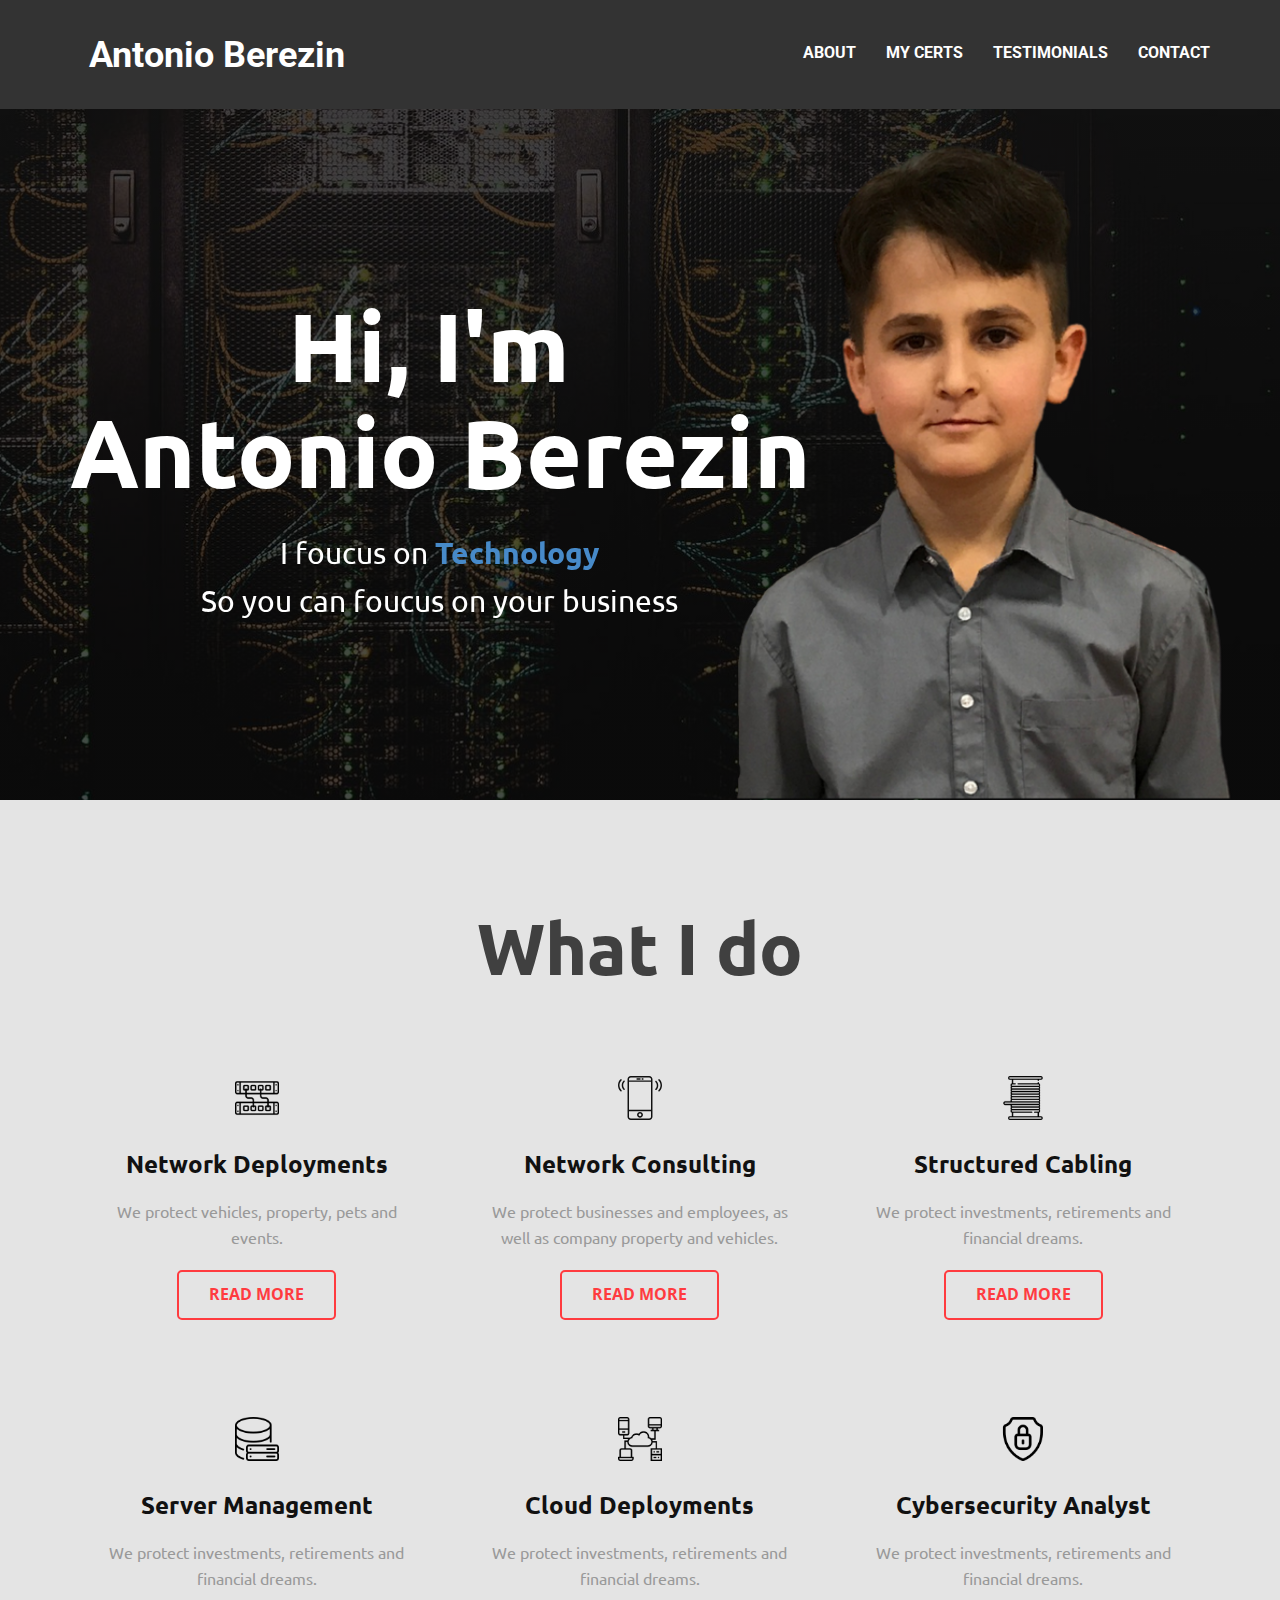
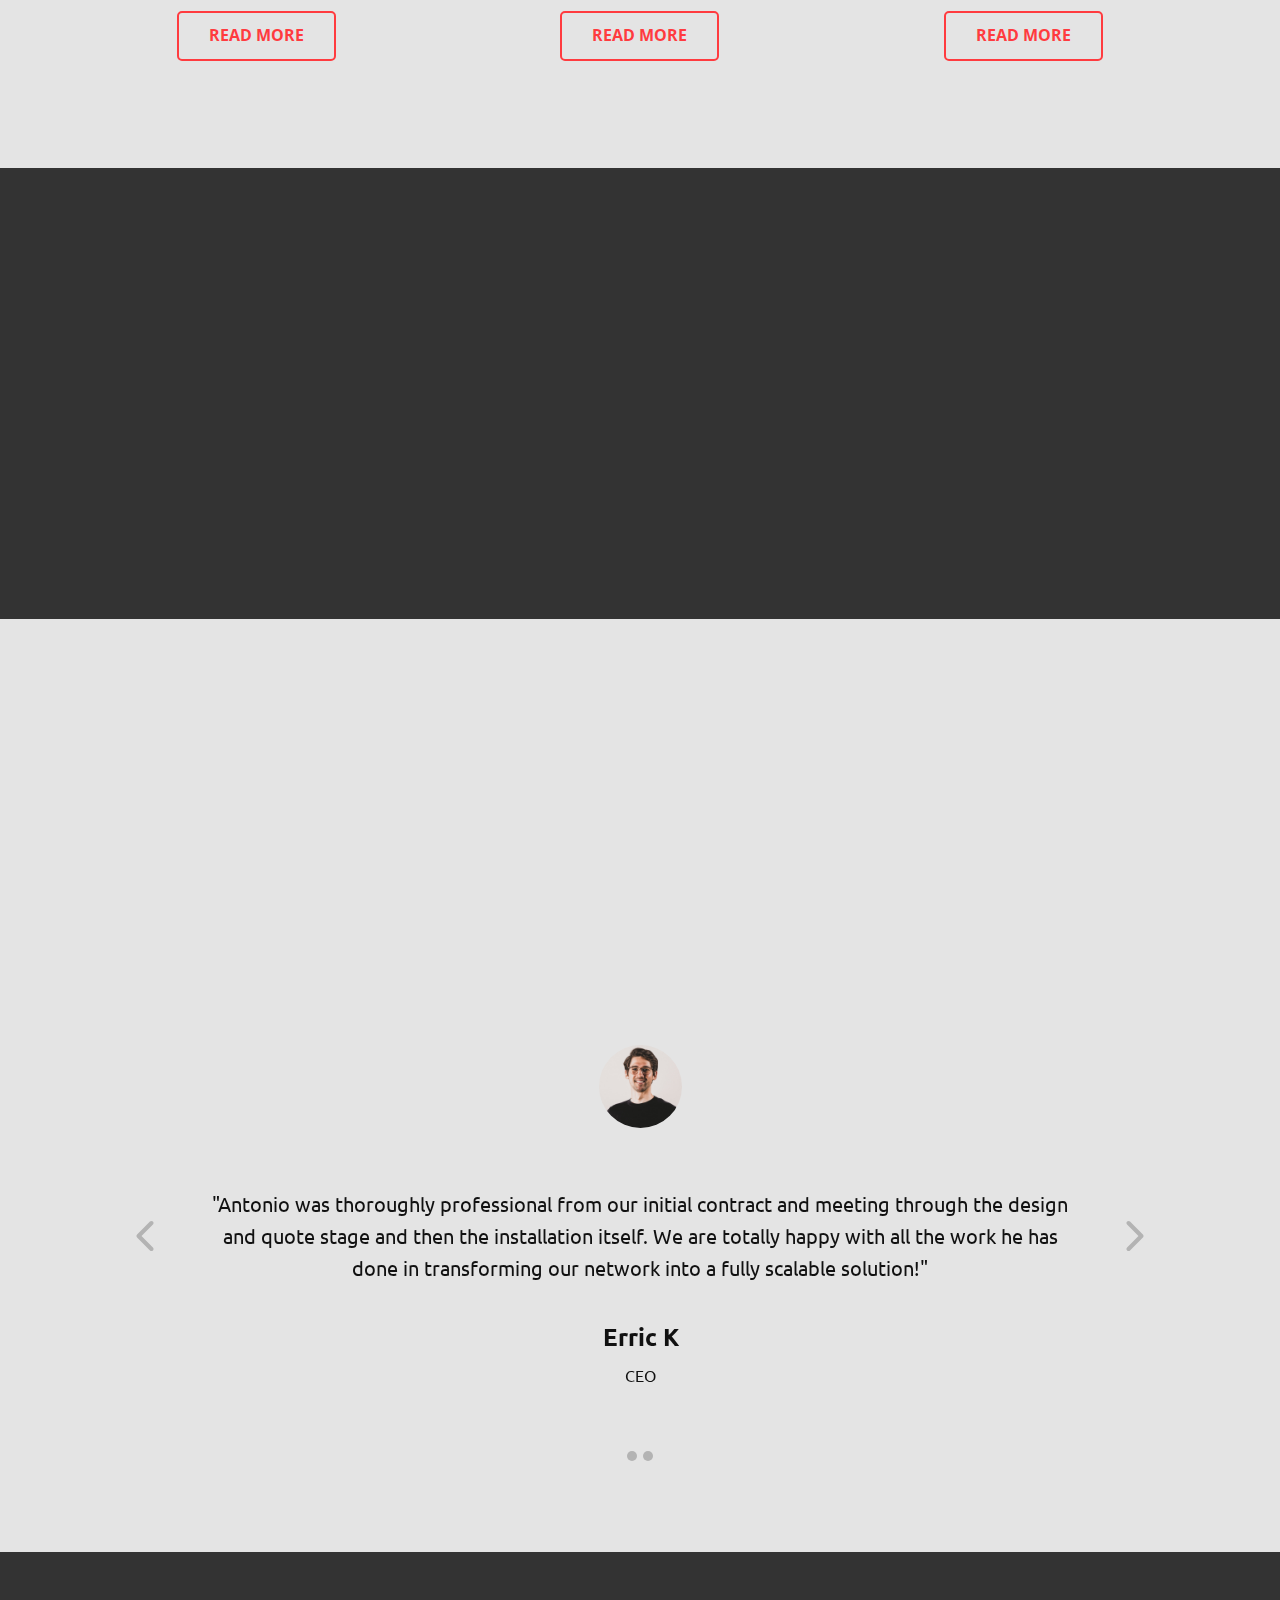
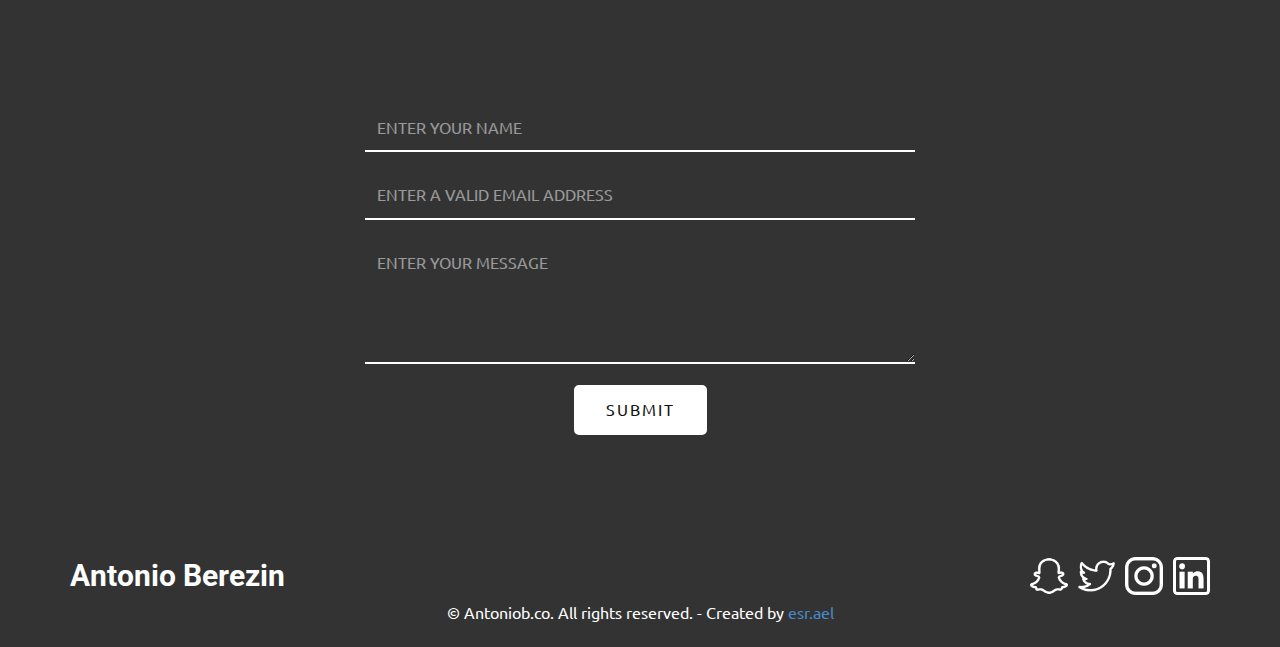
==== index.html @ 60950435 "Initial commit" ====
<!DOCTYPE html>
<html style="font-size: 16px;">
  <head>
    <meta name="viewport" content="width=device-width, initial-scale=1.0">
    <meta charset="utf-8">
    <meta name="keywords" content="Antonio Berezin, Network Manager in Portland Oregon, ">
    <meta name="description" content="Hi im Antonio Berezin, i'm a freelancer in Portland, Oregon.">
    <meta name="page_type" content="np-template-header-footer-from-plugin">
    <title>Antonio Berezin</title>
    <link rel="stylesheet" href="nicepage.css" media="screen">
<link rel="stylesheet" href="Copy-of-antonio-berezin.css" media="screen">
    <script class="u-script" type="text/javascript" src="jquery.js" defer=""></script>
    <script class="u-script" type="text/javascript" src="nicepage.js" defer=""></script>
    <meta name="generator" content="Nicepage 4.10.5, nicepage.com">
    <meta property="og:title" content="Antonio Berezin">
    <meta property="og:description" content="IT Professional">
    <meta property="og:url" content="antoniob.co">
    <link id="u-theme-google-font" rel="stylesheet" href="https://fonts.googleapis.com/css?family=Roboto:100,100i,300,300i,400,400i,500,500i,700,700i,900,900i|Open+Sans:300,300i,400,400i,500,500i,600,600i,700,700i,800,800i">
    <link id="u-page-google-font" rel="stylesheet" href="https://fonts.googleapis.com/css?family=Ubuntu:300,300i,400,400i,500,500i,700,700i|Roboto:100,100i,300,300i,400,400i,500,500i,700,700i,900,900i">
    
    
    
    
    
    
    
    <script type="application/ld+json">{
		"@context": "http://schema.org",
		"@type": "Organization",
		"name": "",
		"sameAs": [
				"https://snapchat.com/add/antonioberezin",
				"https://instagram.com/antonioberezin",
				"https://linkedin.com/in/antonio-berezin"
		]
}</script>
    <meta name="theme-color" content="#478ac9">
    <meta property="og:type" content="website">
  </head>
  <body data-home-page="Copy-of-antonio-berezin.html" data-home-page-title="Copy of antonio berezin" class="u-body u-grey-80 u-overlap u-overlap-contrast u-xl-mode"><header class="u-clearfix u-grey-80 u-header u-sticky u-sticky-19c5 u-header" id="sec-6980"><div class="u-clearfix u-sheet u-sheet-1">
        <nav class="u-menu u-menu-one-level u-offcanvas u-menu-1" data-position="Menu">
          <div class="menu-collapse u-custom-font u-font-roboto" style="font-size: 1rem; letter-spacing: 0px; text-transform: uppercase; font-weight: 700;">
            <a class="u-button-style u-custom-active-border-color u-custom-active-color u-custom-border u-custom-border-color u-custom-borders u-custom-hover-border-color u-custom-hover-color u-custom-left-right-menu-spacing u-custom-padding-bottom u-custom-text-active-color u-custom-text-color u-custom-text-hover-color u-custom-top-bottom-menu-spacing u-nav-link u-text-active-palette-1-base u-text-hover-palette-2-base" href="#">
              <svg class="u-svg-link" viewBox="0 0 24 24"><use xmlns:xlink="http://www.w3.org/1999/xlink" xlink:href="#menu-hamburger"></use></svg>
              <svg class="u-svg-content" version="1.1" id="menu-hamburger" viewBox="0 0 16 16" x="0px" y="0px" xmlns:xlink="http://www.w3.org/1999/xlink" xmlns="http://www.w3.org/2000/svg"><g><rect y="1" width="16" height="2"></rect><rect y="7" width="16" height="2"></rect><rect y="13" width="16" height="2"></rect>
</g></svg>
            </a>
          </div>
          <div class="u-custom-menu u-nav-container">
            <ul class="u-custom-font u-font-roboto u-nav u-spacing-30 u-unstyled u-nav-1"><li class="u-nav-item"><a class="u-border-2 u-border-active-white u-border-hover-custom-color-3 u-border-no-left u-border-no-right u-border-no-top u-button-style u-nav-link u-text-active-white u-text-hover-custom-color-3 u-text-white" href="antonio-Test.html#carousel_52c8" data-page-id="630117478" style="padding: 10px 0px;">About</a>
</li><li class="u-nav-item"><a class="u-border-2 u-border-active-white u-border-hover-custom-color-3 u-border-no-left u-border-no-right u-border-no-top u-button-style u-nav-link u-text-active-white u-text-hover-custom-color-3 u-text-white" href="antonio-Test.html#sec-b548" data-page-id="630117478" style="padding: 10px 0px;">My Certs</a>
</li><li class="u-nav-item"><a class="u-border-2 u-border-active-white u-border-hover-custom-color-3 u-border-no-left u-border-no-right u-border-no-top u-button-style u-nav-link u-text-active-white u-text-hover-custom-color-3 u-text-white" href="antonio-Test.html#sec-f256" data-page-id="630117478" style="padding: 10px 0px;">Testimonials</a>
</li><li class="u-nav-item"><a class="u-border-2 u-border-active-white u-border-hover-custom-color-3 u-border-no-left u-border-no-right u-border-no-top u-button-style u-nav-link u-text-active-white u-text-hover-custom-color-3 u-text-white" href="antonio-Test.html#sec-b2d9" data-page-id="630117478" style="padding: 10px 0px;">Contact</a>
</li></ul>
          </div>
          <div class="u-custom-menu u-nav-container-collapse">
            <div class="u-black u-container-style u-expanded-width-lg u-expanded-width-md u-expanded-width-xl u-inner-container-layout u-opacity u-opacity-95 u-sidenav u-sidenav-1" data-offcanvas-width="445.5418">
              <div class="u-inner-container-layout u-sidenav-overflow">
                <div class="u-menu-close"></div>
                <ul class="u-align-center u-custom-font u-font-ubuntu u-nav u-popupmenu-items u-unstyled u-nav-2"><li class="u-nav-item"><a class="u-button-style u-nav-link" href="antonio-Test.html#carousel_52c8" data-page-id="630117478" style="padding-top: 30px; padding-bottom: 30px;">About</a>
</li><li class="u-nav-item"><a class="u-button-style u-nav-link" href="antonio-Test.html#sec-b548" data-page-id="630117478" style="padding-top: 30px; padding-bottom: 30px;">My Certs</a>
</li><li class="u-nav-item"><a class="u-button-style u-nav-link" href="antonio-Test.html#sec-f256" data-page-id="630117478" style="padding-top: 30px; padding-bottom: 30px;">Testimonials</a>
</li><li class="u-nav-item"><a class="u-button-style u-nav-link" href="antonio-Test.html#sec-b2d9" data-page-id="630117478" style="padding-top: 30px; padding-bottom: 30px;">Contact</a>
</li></ul>
              </div>
            </div>
            <div class="u-black u-menu-overlay u-opacity u-opacity-70"></div>
          </div>
        </nav>
        <p class="u-align-center u-custom-font u-font-roboto u-text u-text-1">
          <a class="u-border-none u-btn u-button-link u-button-style u-custom-font u-font-roboto u-none u-text-hover-grey-10 u-text-white u-btn-1" href="https://antoniob.co">Antonio Berezin</a>
        </p>
      </div></header>
    <section class="u-align-center u-clearfix u-image u-parallax u-shading u-section-1" src="" data-image-width="1600" data-image-height="898" id="sec-2706">
      <div class="u-clearfix u-sheet u-sheet-1">
        <img class="u-hidden-sm u-hidden-xs u-image u-image-default u-image-1" src="images/Untitleddesign1.png" alt="" data-image-width="1920" data-image-height="1080" data-animation-name="customAnimationIn" data-animation-duration="1000">
        <h1 class="u-custom-font u-font-ubuntu u-text u-text-default-lg u-text-default-xl u-title u-text-1">Hi, I'm&nbsp;<br>Antonio Berezin
        </h1>
        <p class="u-custom-font u-font-ubuntu u-large-text u-text u-text-variant u-text-2"> I foucus on <span class="u-text-palette-1-base" style="font-weight: 700;">Technology</span>
          <br>So you can foucus on your ​business
        </p>
      </div>
    </section>
    <section class="u-align-center u-clearfix u-custom-color-4 u-section-2" id="carousel_52c8">
      <div class="u-clearfix u-sheet u-sheet-1">
        <h2 class="u-custom-font u-font-ubuntu u-text u-text-grey-75 u-text-1">What I do </h2>
        <div class="u-expanded-width u-list u-list-1">
          <div class="u-repeater u-repeater-1">
            <div class="u-align-center u-container-style u-list-item u-repeater-item">
              <div class="u-container-layout u-similar-container u-valign-top u-container-layout-1"><span class="u-file-icon u-icon u-icon-circle u-text-black u-icon-1"><img src="images/22.png" alt=""></span>
                <h5 class="u-custom-font u-font-ubuntu u-text u-text-2">Network Deployments</h5>
                <p class="u-custom-font u-font-ubuntu u-text u-text-grey-40 u-text-3">We protect vehicles, property, pets and events.<br>
                </p>
                <a href="https://esraelnate.com" class="u-border-2 u-border-custom-color-3 u-border-hover-white u-btn u-btn-round u-button-style u-hover-custom-color-3 u-none u-radius-5 u-text-custom-color-3 u-text-hover-white u-btn-1">read more</a>
              </div>
            </div>
            <div class="u-align-center u-container-style u-list-item u-repeater-item">
              <div class="u-container-layout u-similar-container u-valign-top u-container-layout-2"><span class="u-icon u-icon-circle u-icon-2"><svg class="u-svg-link" preserveAspectRatio="xMidYMin slice" viewBox="0 0 60 60" style=""><use xmlns:xlink="http://www.w3.org/1999/xlink" xlink:href="#svg-c8a6"></use></svg><svg class="u-svg-content" viewBox="0 0 60 60" x="0px" y="0px" id="svg-c8a6" style="enable-background:new 0 0 60 60;"><g><path d="M42.595,0H17.405C14.977,0,13,1.977,13,4.405v51.189C13,58.023,14.977,60,17.405,60h25.189C45.023,60,47,58.023,47,55.595
		V4.405C47,1.977,45.023,0,42.595,0z M15,8h30v38H15V8z M17.405,2h25.189C43.921,2,45,3.079,45,4.405V6H15V4.405
		C15,3.079,16.079,2,17.405,2z M42.595,58H17.405C16.079,58,15,56.921,15,55.595V48h30v7.595C45,56.921,43.921,58,42.595,58z"></path><path d="M30,49c-2.206,0-4,1.794-4,4s1.794,4,4,4s4-1.794,4-4S32.206,49,30,49z M30,55c-1.103,0-2-0.897-2-2s0.897-2,2-2
		s2,0.897,2,2S31.103,55,30,55z"></path><path d="M26,5h4c0.553,0,1-0.447,1-1s-0.447-1-1-1h-4c-0.553,0-1,0.447-1,1S25.447,5,26,5z"></path><path d="M33,5h1c0.553,0,1-0.447,1-1s-0.447-1-1-1h-1c-0.553,0-1,0.447-1,1S32.447,5,33,5z"></path><path d="M56.612,4.569c-0.391-0.391-1.023-0.391-1.414,0s-0.391,1.023,0,1.414c3.736,3.736,3.736,9.815,0,13.552
		c-0.391,0.391-0.391,1.023,0,1.414c0.195,0.195,0.451,0.293,0.707,0.293s0.512-0.098,0.707-0.293
		C61.128,16.434,61.128,9.085,56.612,4.569z"></path><path d="M52.401,6.845c-0.391-0.391-1.023-0.391-1.414,0s-0.391,1.023,0,1.414c1.237,1.237,1.918,2.885,1.918,4.639
		s-0.681,3.401-1.918,4.638c-0.391,0.391-0.391,1.023,0,1.414c0.195,0.195,0.451,0.293,0.707,0.293s0.512-0.098,0.707-0.293
		c1.615-1.614,2.504-3.764,2.504-6.052S54.017,8.459,52.401,6.845z"></path><path d="M4.802,5.983c0.391-0.391,0.391-1.023,0-1.414s-1.023-0.391-1.414,0c-4.516,4.516-4.516,11.864,0,16.38
		c0.195,0.195,0.451,0.293,0.707,0.293s0.512-0.098,0.707-0.293c0.391-0.391,0.391-1.023,0-1.414
		C1.065,15.799,1.065,9.72,4.802,5.983z"></path><path d="M9.013,6.569c-0.391-0.391-1.023-0.391-1.414,0c-1.615,1.614-2.504,3.764-2.504,6.052s0.889,4.438,2.504,6.053
		c0.195,0.195,0.451,0.293,0.707,0.293s0.512-0.098,0.707-0.293c0.391-0.391,0.391-1.023,0-1.414
		c-1.237-1.237-1.918-2.885-1.918-4.639S7.775,9.22,9.013,7.983C9.403,7.593,9.403,6.96,9.013,6.569z"></path>
</g></svg></span>
                <h5 class="u-custom-font u-font-ubuntu u-text u-text-4"> Network Consulting</h5>
                <p class="u-custom-font u-font-ubuntu u-text u-text-grey-40 u-text-5">We protect businesses and employees, as well as company property and vehicles.</p>
                <a href="https://esraelnate.com" class="u-border-2 u-border-custom-color-3 u-border-hover-white u-btn u-btn-round u-button-style u-hover-custom-color-3 u-none u-radius-5 u-text-custom-color-3 u-text-hover-white u-btn-2">read more</a>
              </div>
            </div>
            <div class="u-align-center u-container-style u-list-item u-repeater-item">
              <div class="u-container-layout u-similar-container u-valign-top u-container-layout-3"><span class="u-file-icon u-icon u-icon-circle u-icon-3"><img src="images/843116.png" alt=""></span>
                <h5 class="u-custom-font u-font-ubuntu u-text u-text-6"> Structured Cabling</h5>
                <p class="u-custom-font u-font-ubuntu u-text u-text-grey-40 u-text-7">We protect investments, retirements and financial dreams.</p>
                <a href="https://esraelnate.com" class="u-border-2 u-border-custom-color-3 u-border-hover-white u-btn u-btn-round u-button-style u-hover-custom-color-3 u-none u-radius-5 u-text-custom-color-3 u-text-hover-white u-btn-3">read more</a>
              </div>
            </div>
            <div class="u-align-center u-container-style u-list-item u-repeater-item">
              <div class="u-container-layout u-similar-container u-valign-top u-container-layout-4"><span class="u-file-icon u-icon u-icon-circle u-icon-4"><img src="images/622400.png" alt=""></span>
                <h5 class="u-custom-font u-font-ubuntu u-text u-text-8">Server ​Management</h5>
                <p class="u-custom-font u-font-ubuntu u-text u-text-grey-40 u-text-9">We protect investments, retirements and financial dreams.</p>
                <a href="https://esraelnate.com" class="u-border-2 u-border-custom-color-3 u-border-hover-white u-btn u-btn-round u-button-style u-hover-custom-color-3 u-none u-radius-5 u-text-custom-color-3 u-text-hover-white u-btn-4">read more</a>
              </div>
            </div>
            <div class="u-align-center u-container-style u-list-item u-repeater-item">
              <div class="u-container-layout u-similar-container u-valign-top u-container-layout-5"><span class="u-file-icon u-icon u-icon-circle u-icon-5"><img src="images/1122581.png" alt=""></span>
                <h5 class="u-custom-font u-font-ubuntu u-text u-text-10">Cloud Deployments</h5>
                <p class="u-custom-font u-font-ubuntu u-text u-text-grey-40 u-text-11">We protect investments, retirements and financial dreams.</p>
                <a href="https://esraelnate.com" class="u-border-2 u-border-custom-color-3 u-border-hover-white u-btn u-btn-round u-button-style u-hover-custom-color-3 u-none u-radius-5 u-text-custom-color-3 u-text-hover-white u-btn-5">read more</a>
              </div>
            </div>
            <div class="u-align-center u-container-style u-list-item u-repeater-item">
              <div class="u-container-layout u-similar-container u-valign-top u-container-layout-6"><span class="u-file-icon u-icon u-icon-6"><img src="images/1746650.png" alt=""></span>
                <h5 class="u-custom-font u-font-ubuntu u-text u-text-12"> Cybersecurity Analyst</h5>
                <p class="u-custom-font u-font-ubuntu u-text u-text-grey-40 u-text-13">We protect investments, retirements and financial dreams.</p>
                <a href="https://esraelnate.com" class="u-border-2 u-border-custom-color-3 u-border-hover-white u-btn u-btn-round u-button-style u-hover-custom-color-3 u-none u-radius-5 u-text-custom-color-3 u-text-hover-white u-btn-6">read more</a>
              </div>
            </div>
          </div>
        </div>
      </div>
    </section>
    <section class="u-align-center u-clearfix u-image u-parallax u-shading u-section-3" id="sec-b548" data-image-width="1920" data-image-height="1080">
      <div class="u-clearfix u-sheet u-valign-middle u-sheet-1">
        <div class="u-align-center u-container-style u-group u-group-1">
          <div class="u-container-layout u-valign-top u-container-layout-1">
            <h2 class="u-custom-font u-font-ubuntu u-text u-text-white u-text-1" data-animation-name="customAnimationIn" data-animation-duration="1000">My Certifications<span style="font-weight: 700;"></span>
            </h2>
            <p class="u-custom-font u-font-ubuntu u-text u-text-white u-text-2" data-animation-name="customAnimationIn" data-animation-duration="1000">
              <span style="font-weight: 700; font-size: 1.875rem;">A+, Security+, OSWE, OSCP, CEH, eJPT</span>
              <br>
            </p>
            <p class="u-custom-font u-font-ubuntu u-text u-text-white u-text-3" data-animation-name="customAnimationIn" data-animation-duration="1000">
              <span style="font-weight: 700; font-size: 1.875rem;">
                <span style="font-weight: 400;">Currently studding for </span>PCAP <span style="font-weight: 400;">and</span> LFCS
              </span>
              <br>
            </p>
          </div>
        </div>
      </div>
    </section>
    <section class="u-align-center u-clearfix u-custom-color-4 u-section-4" id="sec-f256">
      <div class="u-clearfix u-sheet u-sheet-1">
        <p class="u-custom-font u-font-ubuntu u-text u-text-grey-75 u-text-1" data-animation-name="customAnimationIn" data-animation-duration="1000">Some of my​​ happy ​customers</p>
        <div class="u-expanded-width u-list u-list-1">
          <div class="u-repeater u-repeater-1">
            <div class="u-container-style u-list-item u-repeater-item">
              <div class="u-container-layout u-similar-container u-valign-middle u-container-layout-1">
                <img alt="" class="u-expanded-width-xs u-image u-image-contain u-image-default u-image-1" data-image-width="500" data-image-height="135" src="images/27.svg" data-animation-name="customAnimationIn" data-animation-duration="1000">
              </div>
            </div>
            <div class="u-container-style u-list-item u-repeater-item">
              <div class="u-container-layout u-similar-container u-valign-middle u-container-layout-2">
                <img alt="" class="u-expanded-width-xs u-image u-image-contain u-image-default u-image-2" data-image-width="500" data-image-height="175" src="images/28.svg" data-animation-name="customAnimationIn" data-animation-duration="1000">
              </div>
            </div>
            <div class="u-container-style u-list-item u-repeater-item">
              <div class="u-container-layout u-similar-container u-valign-middle u-container-layout-3">
                <img alt="" class="u-expanded-width-xs u-image u-image-contain u-image-default u-image-3" data-image-width="420" data-image-height="135" src="images/29.svg" data-animation-name="customAnimationIn" data-animation-duration="1000">
              </div>
            </div>
            <div class="u-container-style u-list-item u-repeater-item">
              <div class="u-container-layout u-similar-container u-valign-middle u-container-layout-4">
                <img alt="" class="u-expanded-width-xs u-image u-image-contain u-image-default u-image-4" data-image-width="340" data-image-height="135" src="images/30.svg" data-animation-name="customAnimationIn" data-animation-duration="1000">
              </div>
            </div>
          </div>
        </div>
      </div>
    </section>
    <section class="u-align-left u-clearfix u-custom-color-4 u-section-5" id="sec-57ad">
      <div class="u-clearfix u-sheet u-sheet-1">
        <div id="carousel-5989" data-interval="5000" data-u-ride="carousel" class="u-carousel u-carousel-duration-250 u-expanded-width-xs u-slider u-slider-1">
          <ol class="u-absolute-hcenter u-carousel-indicators u-carousel-indicators-1">
            <li data-u-target="#carousel-5989" class="u-active u-grey-30 u-shape-circle" data-u-slide-to="0" style="width: 10px; height: 10px;"></li>
            <li data-u-target="#carousel-5989" class="u-grey-30 u-shape-circle" data-u-slide-to="1" style="width: 10px; height: 10px;"></li>
          </ol>
          <div class="u-carousel-inner" role="listbox">
            <div class="u-active u-carousel-item u-container-style u-slide">
              <div class="u-container-layout u-container-layout-1">
                <div alt="" class="u-align-center u-image u-image-circle u-image-1" data-image-width="1920" data-image-height="1920" data-animation-name="customAnimationIn" data-animation-duration="1000"></div>
                <p class="u-align-center u-custom-font u-font-ubuntu u-large-text u-text u-text-variant u-text-1" data-animation-name="customAnimationIn" data-animation-duration="1000">"​Antonio was thoroughly professional from our initial contract and meeting through the design and quote stage and then the installation itself. We are totally happy with all the work he has done in transforming our network into a ​fully scalable solution!"</p>
                <h4 class="u-align-center u-custom-font u-font-ubuntu u-text u-text-2" data-animation-name="customAnimationIn" data-animation-duration="1000">Erric K<br>
                </h4>
                <h6 class="u-align-center u-custom-font u-font-ubuntu u-text u-text-3" data-animation-name="customAnimationIn" data-animation-duration="1000">CEO</h6>
              </div>
            </div>
            <div class="u-align-center u-carousel-item u-container-style u-slide">
              <div class="u-container-layout u-container-layout-2">
                <div alt="" class="u-image u-image-circle u-image-2" data-image-width="1067" data-image-height="1600" data-animation-name="customAnimationIn" data-animation-duration="1000"></div>
                <p class="u-align-center u-custom-font u-font-ubuntu u-large-text u-text u-text-variant u-text-4" data-animation-name="customAnimationIn" data-animation-duration="1000"><b>
                    <span style="font-weight: 400;"><i>"Network Management is exactly what our business has been lacking. Keep up the excellent work. Your company is truly upstanding and is behind its product 100%. Thank You!"</i>
                    </span></b>
                </p>
                <h4 class="u-align-center u-custom-font u-font-ubuntu u-text u-text-5" data-animation-name="customAnimationIn" data-animation-duration="1000">Connor Q<br>
                </h4>
                <h6 class="u-align-center u-custom-font u-font-ubuntu u-text u-text-6" data-animation-name="customAnimationIn" data-animation-duration="1000">Business Manager</h6>
              </div>
            </div>
          </div>
          <a class="u-absolute-vcenter u-carousel-control u-carousel-control-prev u-text-grey-30 u-carousel-control-1" href="#carousel-5989" role="button" data-u-slide="prev">
            <span aria-hidden="true">
              <svg viewBox="0 0 451.847 451.847"><path d="M97.141,225.92c0-8.095,3.091-16.192,9.259-22.366L300.689,9.27c12.359-12.359,32.397-12.359,44.751,0
c12.354,12.354,12.354,32.388,0,44.748L173.525,225.92l171.903,171.909c12.354,12.354,12.354,32.391,0,44.744
c-12.354,12.365-32.386,12.365-44.745,0l-194.29-194.281C100.226,242.115,97.141,234.018,97.141,225.92z"></path></svg>
            </span>
            <span class="sr-only">
              <svg viewBox="0 0 451.847 451.847"><path d="M97.141,225.92c0-8.095,3.091-16.192,9.259-22.366L300.689,9.27c12.359-12.359,32.397-12.359,44.751,0
c12.354,12.354,12.354,32.388,0,44.748L173.525,225.92l171.903,171.909c12.354,12.354,12.354,32.391,0,44.744
c-12.354,12.365-32.386,12.365-44.745,0l-194.29-194.281C100.226,242.115,97.141,234.018,97.141,225.92z"></path></svg>
            </span>
          </a>
          <a class="u-absolute-vcenter u-carousel-control u-carousel-control-next u-text-grey-30 u-carousel-control-2" href="#carousel-5989" role="button" data-u-slide="next">
            <span aria-hidden="true">
              <svg viewBox="0 0 451.846 451.847"><path d="M345.441,248.292L151.154,442.573c-12.359,12.365-32.397,12.365-44.75,0c-12.354-12.354-12.354-32.391,0-44.744
L278.318,225.92L106.409,54.017c-12.354-12.359-12.354-32.394,0-44.748c12.354-12.359,32.391-12.359,44.75,0l194.287,194.284
c6.177,6.18,9.262,14.271,9.262,22.366C354.708,234.018,351.617,242.115,345.441,248.292z"></path></svg>
            </span>
            <span class="sr-only">
              <svg viewBox="0 0 451.846 451.847"><path d="M345.441,248.292L151.154,442.573c-12.359,12.365-32.397,12.365-44.75,0c-12.354-12.354-12.354-32.391,0-44.744
L278.318,225.92L106.409,54.017c-12.354-12.359-12.354-32.394,0-44.748c12.354-12.359,32.391-12.359,44.75,0l194.287,194.284
c6.177,6.18,9.262,14.271,9.262,22.366C354.708,234.018,351.617,242.115,345.441,248.292z"></path></svg>
            </span>
          </a>
        </div>
      </div>
    </section>
    <section class="u-align-center u-clearfix u-grey-80 u-section-6" id="sec-b2d9">
      <div class="u-clearfix u-sheet u-valign-middle u-sheet-1">
        <h1 class="u-custom-font u-font-ubuntu u-text u-text-default u-text-1" data-animation-name="customAnimationIn" data-animation-duration="1000">Contact</h1>
        <div class="u-form u-form-1">
          <form action="scripts/form-b2d9-1.php" method="POST" class="u-clearfix u-form-spacing-20 u-form-vertical u-inner-form" style="padding: 10px" source="customphp" name="form">
            <div class="u-form-group u-form-name u-label-none">
              <label for="name-3b9a" class="u-label">Name</label>
              <input type="text" placeholder="Enter your Name" id="name-3b9a" name="name" class="u-border-2 u-border-no-left u-border-no-right u-border-no-top u-border-white u-custom-font u-font-ubuntu u-input u-input-rectangle u-input-1" required="">
            </div>
            <div class="u-form-email u-form-group u-label-none">
              <label for="email-3b9a" class="u-label">Email</label>
              <input type="email" placeholder="Enter a valid email address" id="email-3b9a" name="email" class="u-border-2 u-border-no-left u-border-no-right u-border-no-top u-border-white u-custom-font u-font-ubuntu u-input u-input-rectangle u-input-2" required="">
            </div>
            <div class="u-form-group u-form-message u-label-none">
              <label for="message-3b9a" class="u-label">Message</label>
              <textarea placeholder="Enter your message" rows="4" cols="50" id="message-3b9a" name="message" class="u-border-2 u-border-no-left u-border-no-right u-border-no-top u-border-white u-custom-font u-font-ubuntu u-input u-input-rectangle u-input-3" required=""></textarea>
            </div>
            <div class="u-align-center u-form-group u-form-submit">
              <a href="#" class="u-border-2 u-border-hover-grey-75 u-border-white u-btn u-btn-round u-btn-submit u-button-style u-custom-font u-font-ubuntu u-hover-grey-80 u-radius-5 u-white u-btn-1">Submit</a>
              <input type="submit" value="submit" class="u-form-control-hidden">
            </div>
            <div class="u-form-send-message u-form-send-success"> Thank you! Your message has been sent. </div>
            <div class="u-form-send-error u-form-send-message"> Unable to send your message. Please fix errors then try again. </div>
            <input type="hidden" value="" name="recaptchaResponse">
          </form>
        </div>
      </div>
    </section>
    
    
    <footer class="u-align-center-md u-align-center-sm u-align-center-xs u-clearfix u-footer u-grey-80" id="sec-74e1"><div class="u-clearfix u-sheet u-sheet-1">
        <div class="u-align-left u-social-icons u-spacing-10 u-social-icons-1">
          <a class="u-social-url" title="snapchat" target="_blank" href="https://snapchat.com/add/antonioberezin"><span class="u-file-icon u-icon u-social-facebook u-social-icon u-text-white u-icon-1"><img src="images/4.png" alt=""></span>
          </a>
          <a class="u-social-url" title="twitter" target="_blank" href=""><span class="u-file-icon u-icon u-social-icon u-social-twitter u-text-white u-icon-2"><img src="images/5.png" alt=""></span>
          </a>
          <a class="u-social-url" title="instagram" target="_blank" href="https://instagram.com/antonioberezin"><span class="u-file-icon u-icon u-social-icon u-social-instagram u-text-white u-icon-3"><img src="images/6.png" alt=""></span>
          </a>
          <a class="u-social-url" title="linkedin" target="_blank" href="https://linkedin.com/in/antonio-berezin"><span class="u-file-icon u-icon u-social-icon u-social-linkedin u-text-white u-icon-4"><img src="images/7.png" alt=""></span>
          </a>
        </div>
        <a class="u-border-none u-btn u-button-link u-button-style u-custom-font u-font-roboto u-none u-text-hover-grey-10 u-text-white u-btn-1" href="https://antoniob.co">Antonio Berezin</a>
        <p class="u-align-center-lg u-align-center-md u-align-center-xl u-custom-font u-font-ubuntu u-text u-text-1"> © Antoniob.co. All rights reserved. - Created by&nbsp;<a href="https://esraelnatekin.com" class="u-active-none u-border-none u-btn u-button-link u-button-style u-hover-none u-none u-text-palette-1-base u-btn-2">esr.ael</a>
        </p>
      </div></footer>
  </body>
</html>
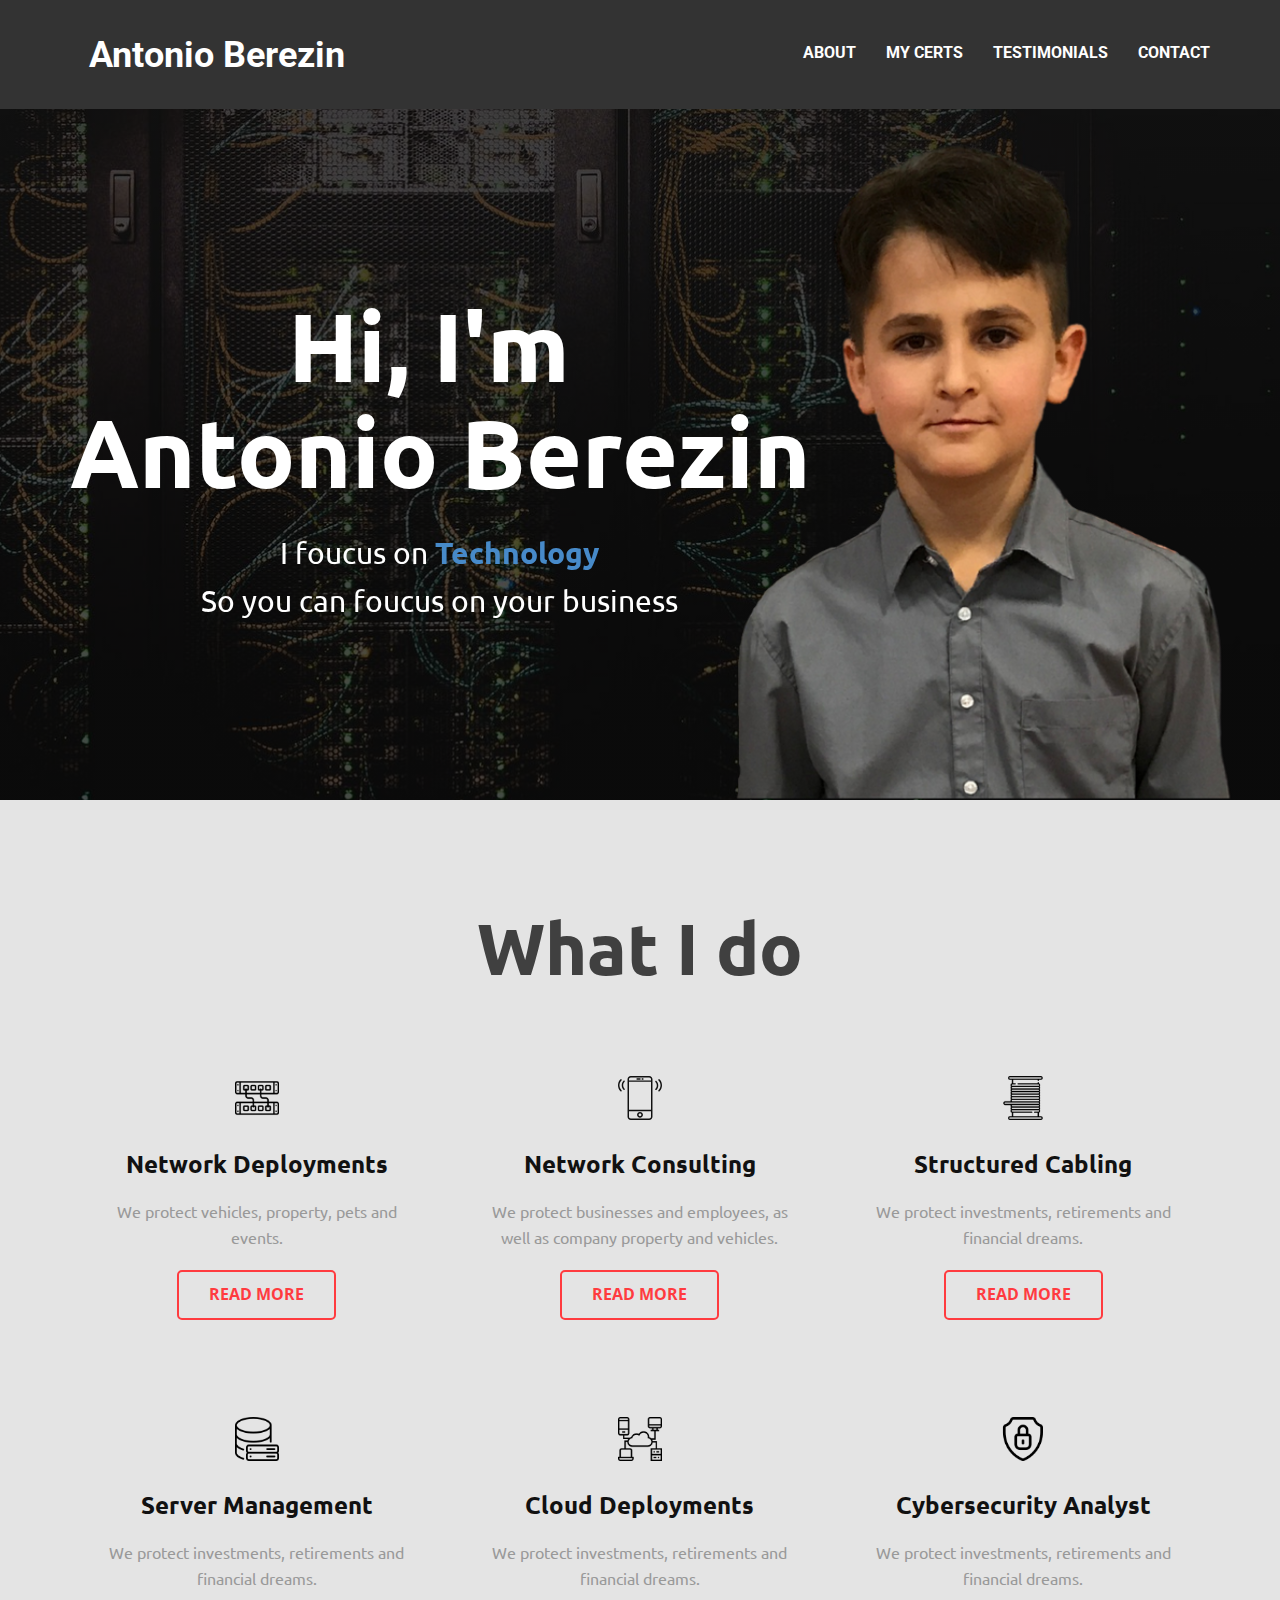
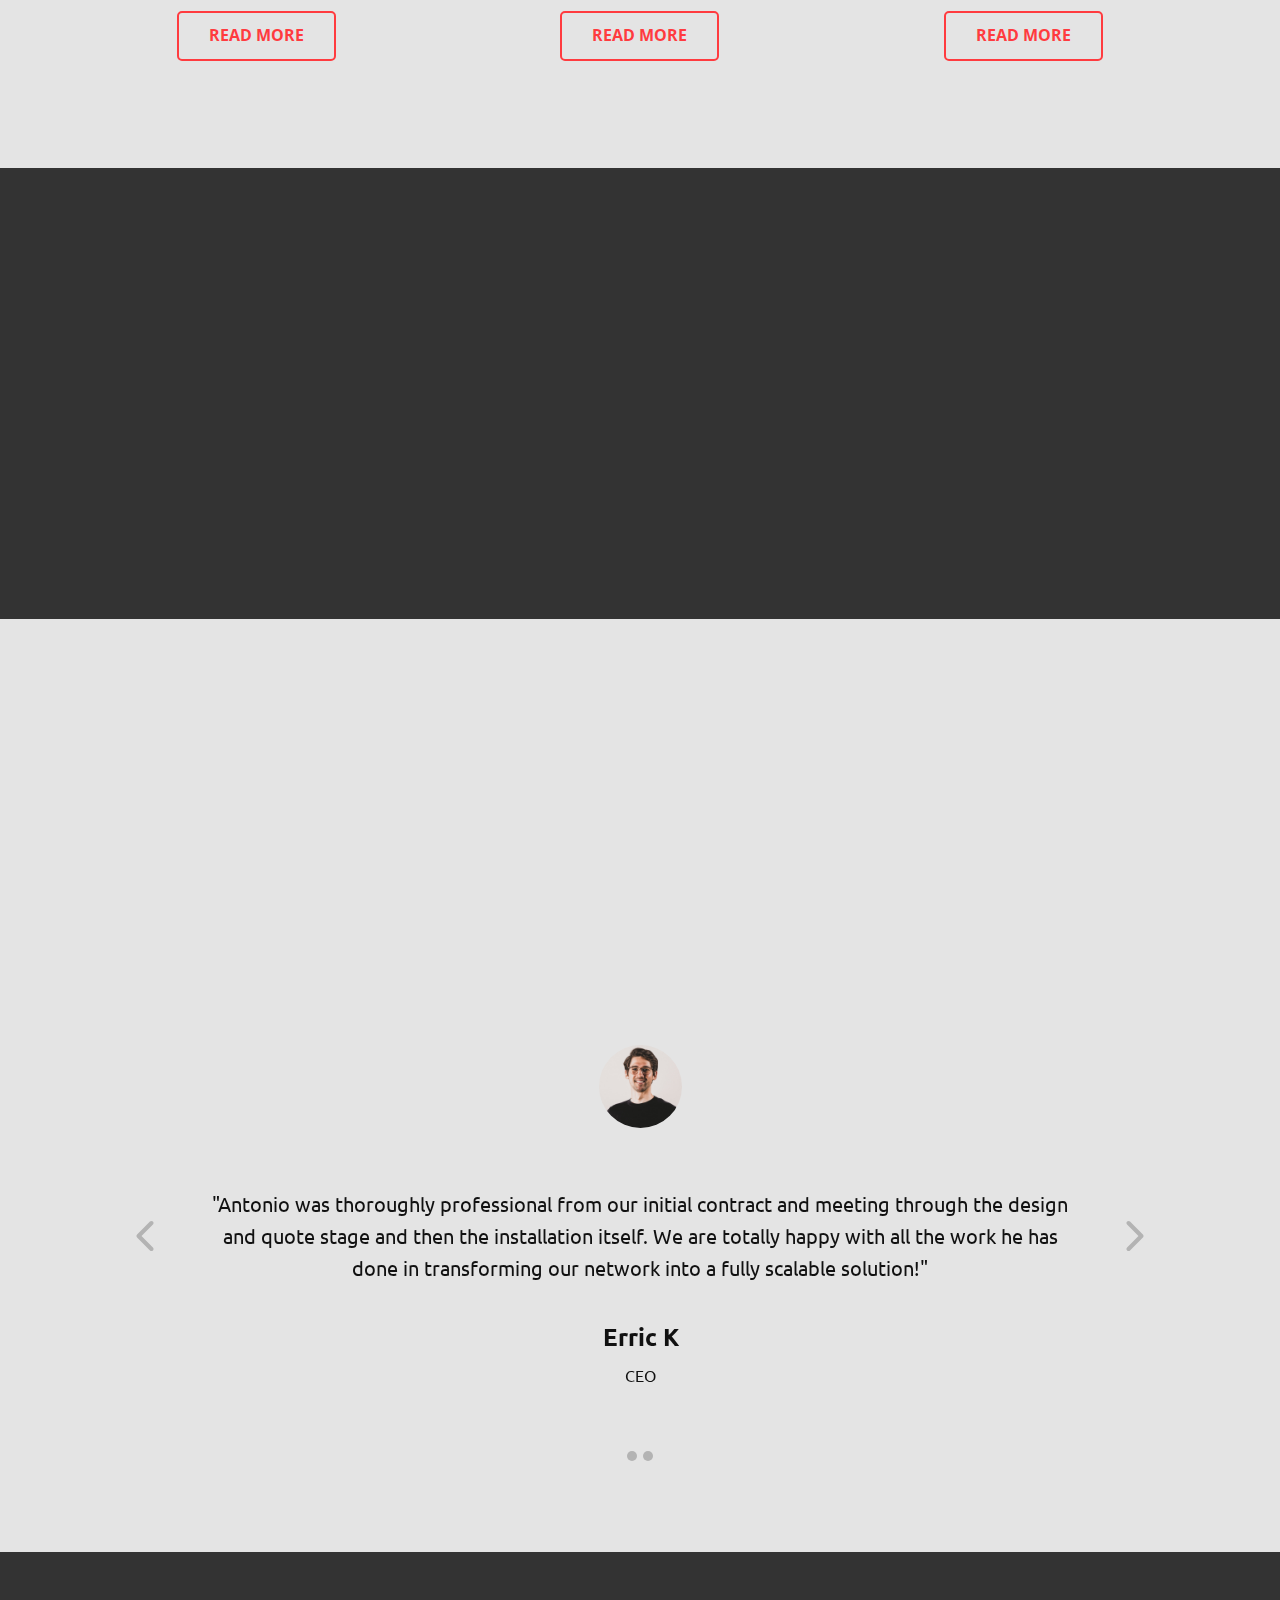
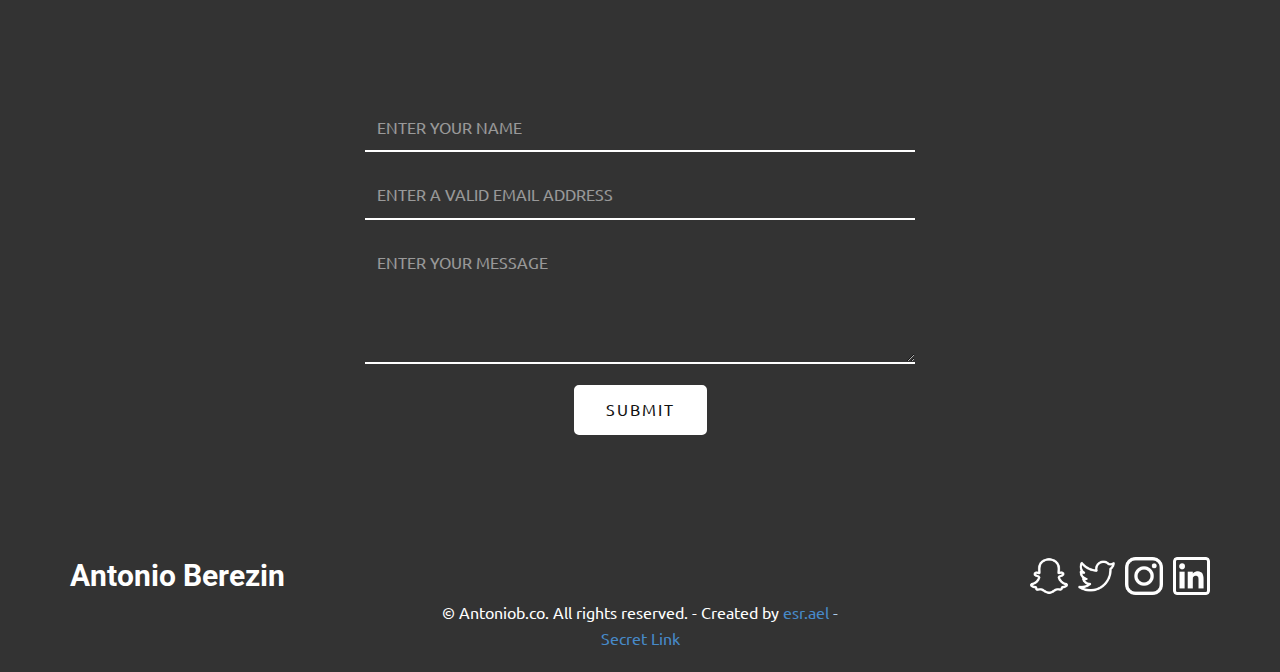
==== commit 148acd8d: "Update index.html" ====
--- a/index.html
+++ b/index.html
@@ -293,7 +293,7 @@
           </a>
         </div>
         <a class="u-border-none u-btn u-button-link u-button-style u-custom-font u-font-roboto u-none u-text-hover-grey-10 u-text-white u-btn-1" href="https://antoniob.co">Antonio Berezin</a>
-        <p class="u-align-center-lg u-align-center-md u-align-center-xl u-custom-font u-font-ubuntu u-text u-text-1"> © Antoniob.co. All rights reserved. - Created by&nbsp;<a href="https://esraelnatekin.com" class="u-active-none u-border-none u-btn u-button-link u-button-style u-hover-none u-none u-text-palette-1-base u-btn-2">esr.ael</a>
+        <p class="u-align-center-lg u-align-center-md u-align-center-xl u-custom-font u-font-ubuntu u-text u-text-1"> © Antoniob.co. All rights reserved. - Created by&nbsp;<a href="https://esraelnate.com" class="u-active-none u-border-none u-btn u-button-link u-button-style u-hover-none u-none u-text-palette-1-base u-btn-2">esr.ael</a><a> - </a><a href="https://home.antoniob.co" class="u-active-none u-border-none u-btn u-button-link u-button-style u-hover-none u-none u-text-palette-1-base u-btn-2">Secret Link</a>
         </p>
       </div></footer>
   </body>
